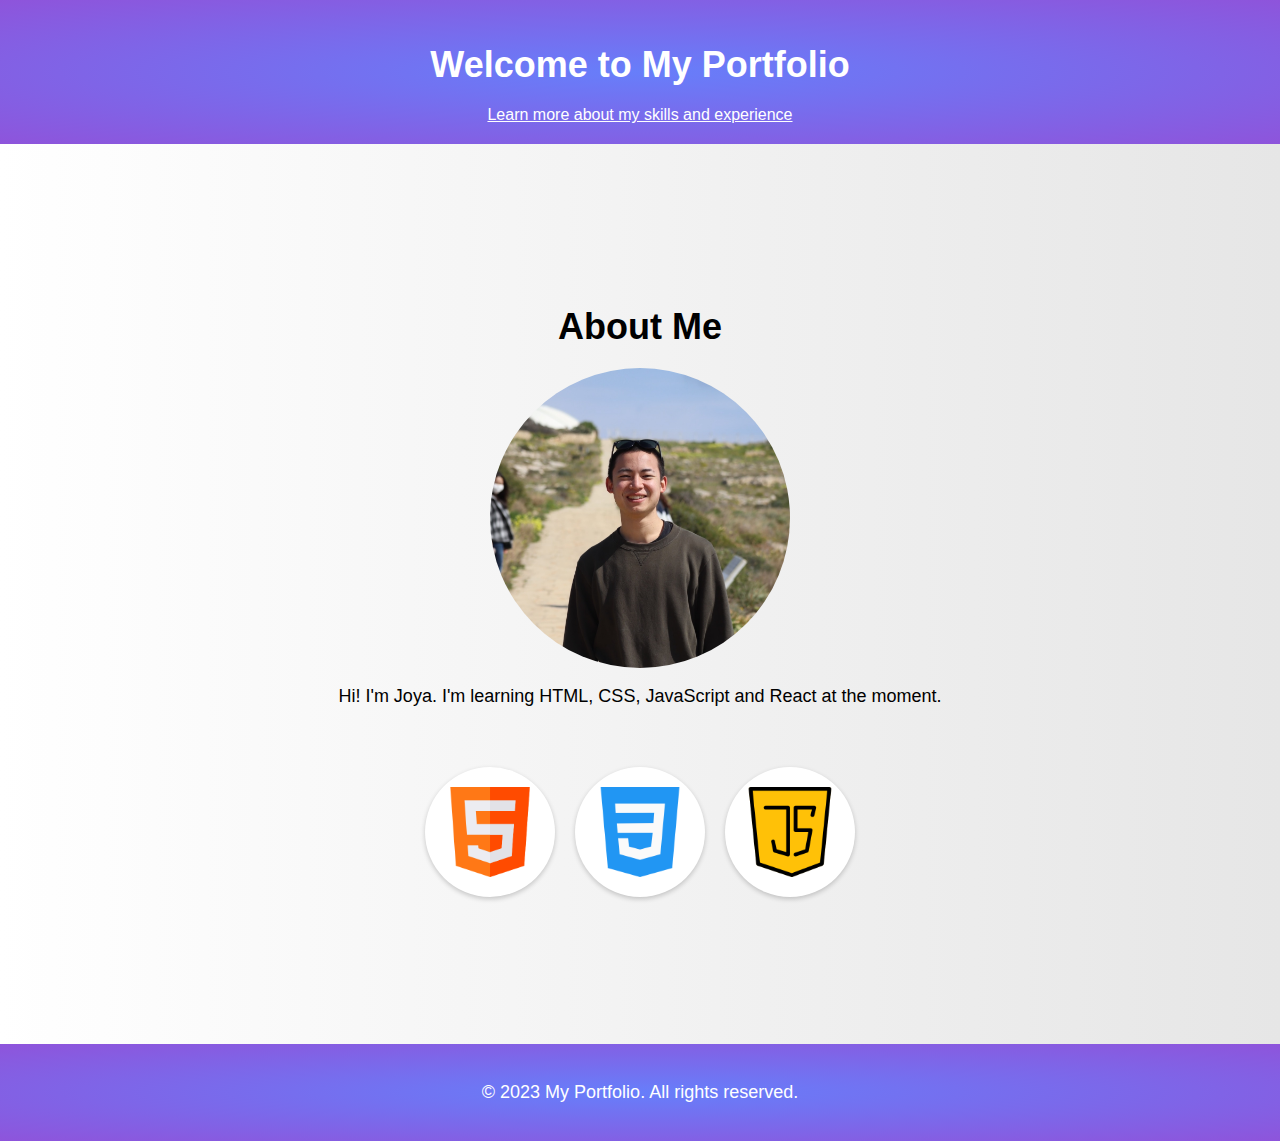
==== index.html @ 6529e583 "initial commit." ====
<!DOCTYPE html>
<html>
<head>
  <title>My Portfolio</title>
  <link rel="stylesheet" href="src/style.css">
  <link rel="shortcut icon" href="src/favicon.ico.png">
</head>
<body>
  <div class="header">
    <h1>Welcome to My Portfolio</h1>
    <a href="portfolio.html">Learn more about my skills and experience</a>
  </div>

  <div class="container">
    <div class="content">
      <h1>About Me</h1>
      <div class="profile-picture">
        <img src="src/malta.JPG" alt="Profile Picture">
      </div>
      
      <p>Hi! I'm Joya. I'm learning HTML, CSS, JavaScript and React at the moment.</p>

      <div class="logo-container">
        <div class="logo">
          <img src="src/html3.png" alt="HTML Logo">
        </div>
        <div class="logo">
          <img src="src/css3.png" alt="CSS Logo">
        </div>
        <div class="logo">
          <img src="src/js3.png" alt="JavaScript Logo">
        </div>
      </div>
    </div>
  </div>

  <footer class="footer">
    <p>&copy; 2023 My Portfolio. All rights reserved.</p>
  </footer>

  <script src="src/index.js"></script>
</body>
</html>
---- src/style.css ----
body {
    margin: 0;
    padding: 0;
    font-family: Arial, sans-serif;
  }
  
  .header {
    background-image: radial-gradient(rgba(103, 126, 250, 1), rgba(142, 84, 219, 1));
    color: #fff;
    text-align: center;
    padding: 20px;
  }
  
  .container {
    display: flex;
    justify-content: center;
    align-items: center;
    height: 100vh;
    background: linear-gradient(to right, #fff, #e6e6e6);
  }
  
  .content {
    text-align: center;
  }
  
  h1 {
    font-size: 36px;
    margin-bottom: 20px;
  }
  
  p {
    font-size: 18px;
  }
  a {
    color: white;
  }
  
  .logo-container {
    display: flex;
    justify-content: center;
    margin-top: 50px;
  }
  
  .logo {
    margin: 10px;
    width: 130px;
    height: 130px;
    border-radius: 50%;
    background-color: #fff;
    box-shadow: 0 2px 5px rgba(0, 0, 0, 0.2);
    transition: transform 0.3s;
    display: flex;
    align-items: center;
    justify-content: center;
    overflow: hidden;
    position: relative;
  }
  
  .logo img {
    width: 90px;
    height: 90px;
    transition: transform 0.3s;
  }
  
  .logo:hover {
    transform: scale(1.1);
  }
  
  .logo:before {
    content: '';
    position: absolute;
    top: -10px;
    left: -10px;
    right: -10px;
    bottom: -10px;
    background: linear-gradient(to bottom right, #ff8a00, #e52e71);
    opacity: 0.8;
    transform: scale(0);
    transition: transform 0.3s;
  }
  
  .logo:hover:before {
    transform: scale(1);
  }
  .profile-picture {
    display: flex;
    justify-content: center;
    margin-top: 20px;
  }
  
  .profile-picture img {
    width: 300px;
    height: 300px;
    border-radius: 50%;
    object-fit: cover;
  }
  .footer {
    background-image: radial-gradient(rgba(103, 126, 250, 1), rgba(142, 84, 219, 1));
    color: #fff;
    text-align: center;
    padding: 20px;
  }
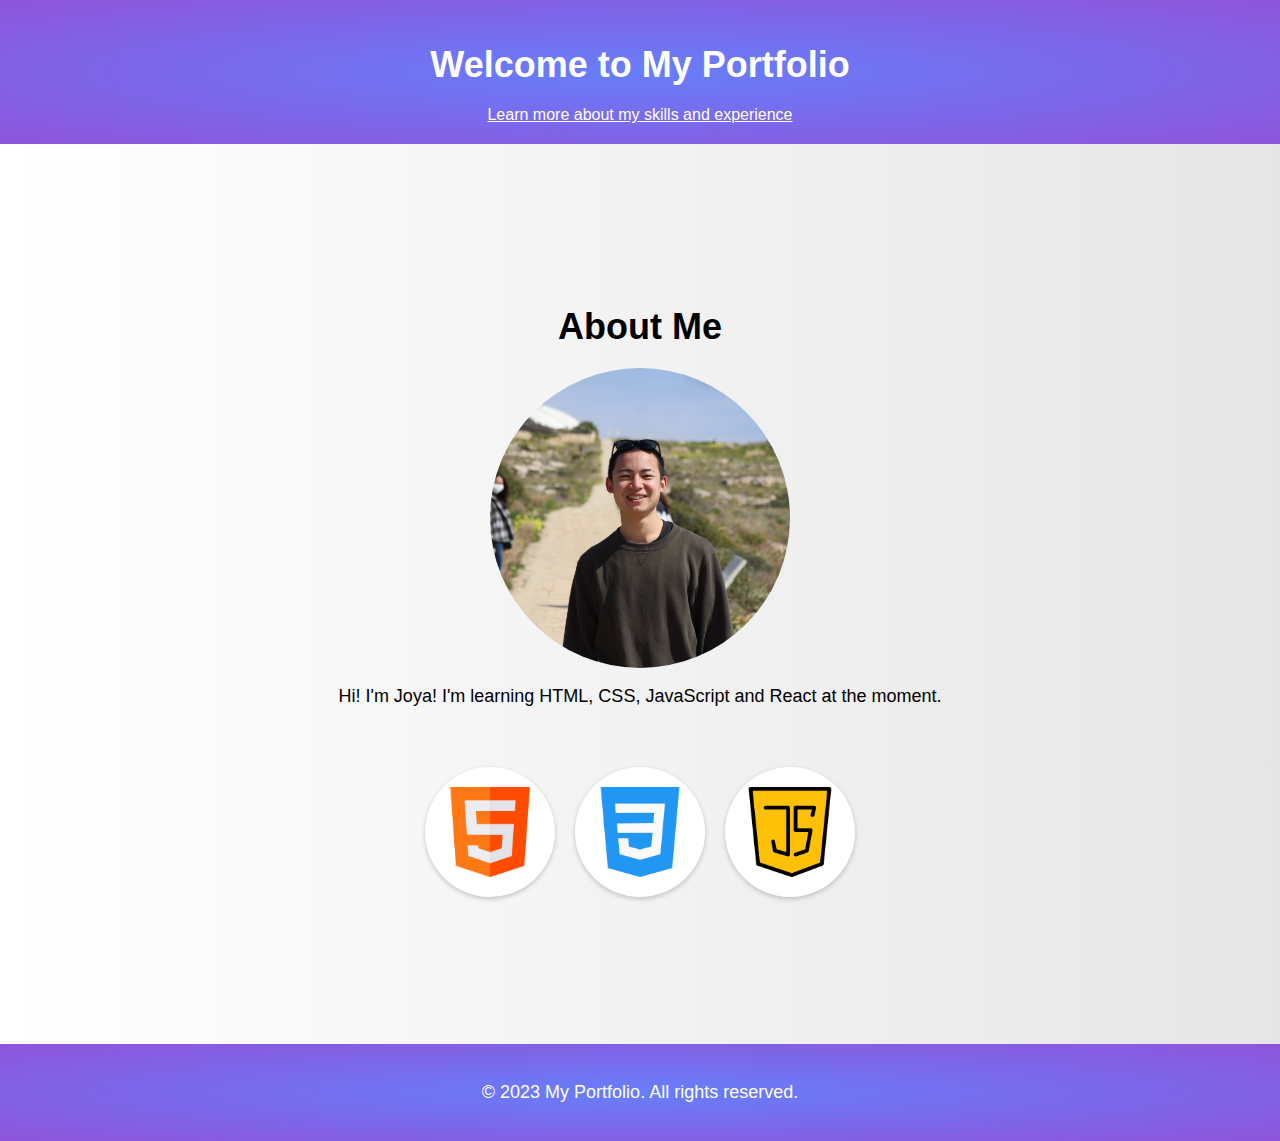
==== commit 694e2148: "Update index.html" ====
--- a/index.html
+++ b/index.html
@@ -16,9 +16,9 @@
       <h1>About Me</h1>
       <div class="profile-picture">
         <img src="src/malta.JPG" alt="Profile Picture">
-      </div>
+      </div>  
       
-      <p>Hi! I'm Joya. I'm learning HTML, CSS, JavaScript and React at the moment.</p>
+      <p>Hi! I'm Joya! I'm learning HTML, CSS, JavaScript and React at the moment.</p>
 
       <div class="logo-container">
         <div class="logo">
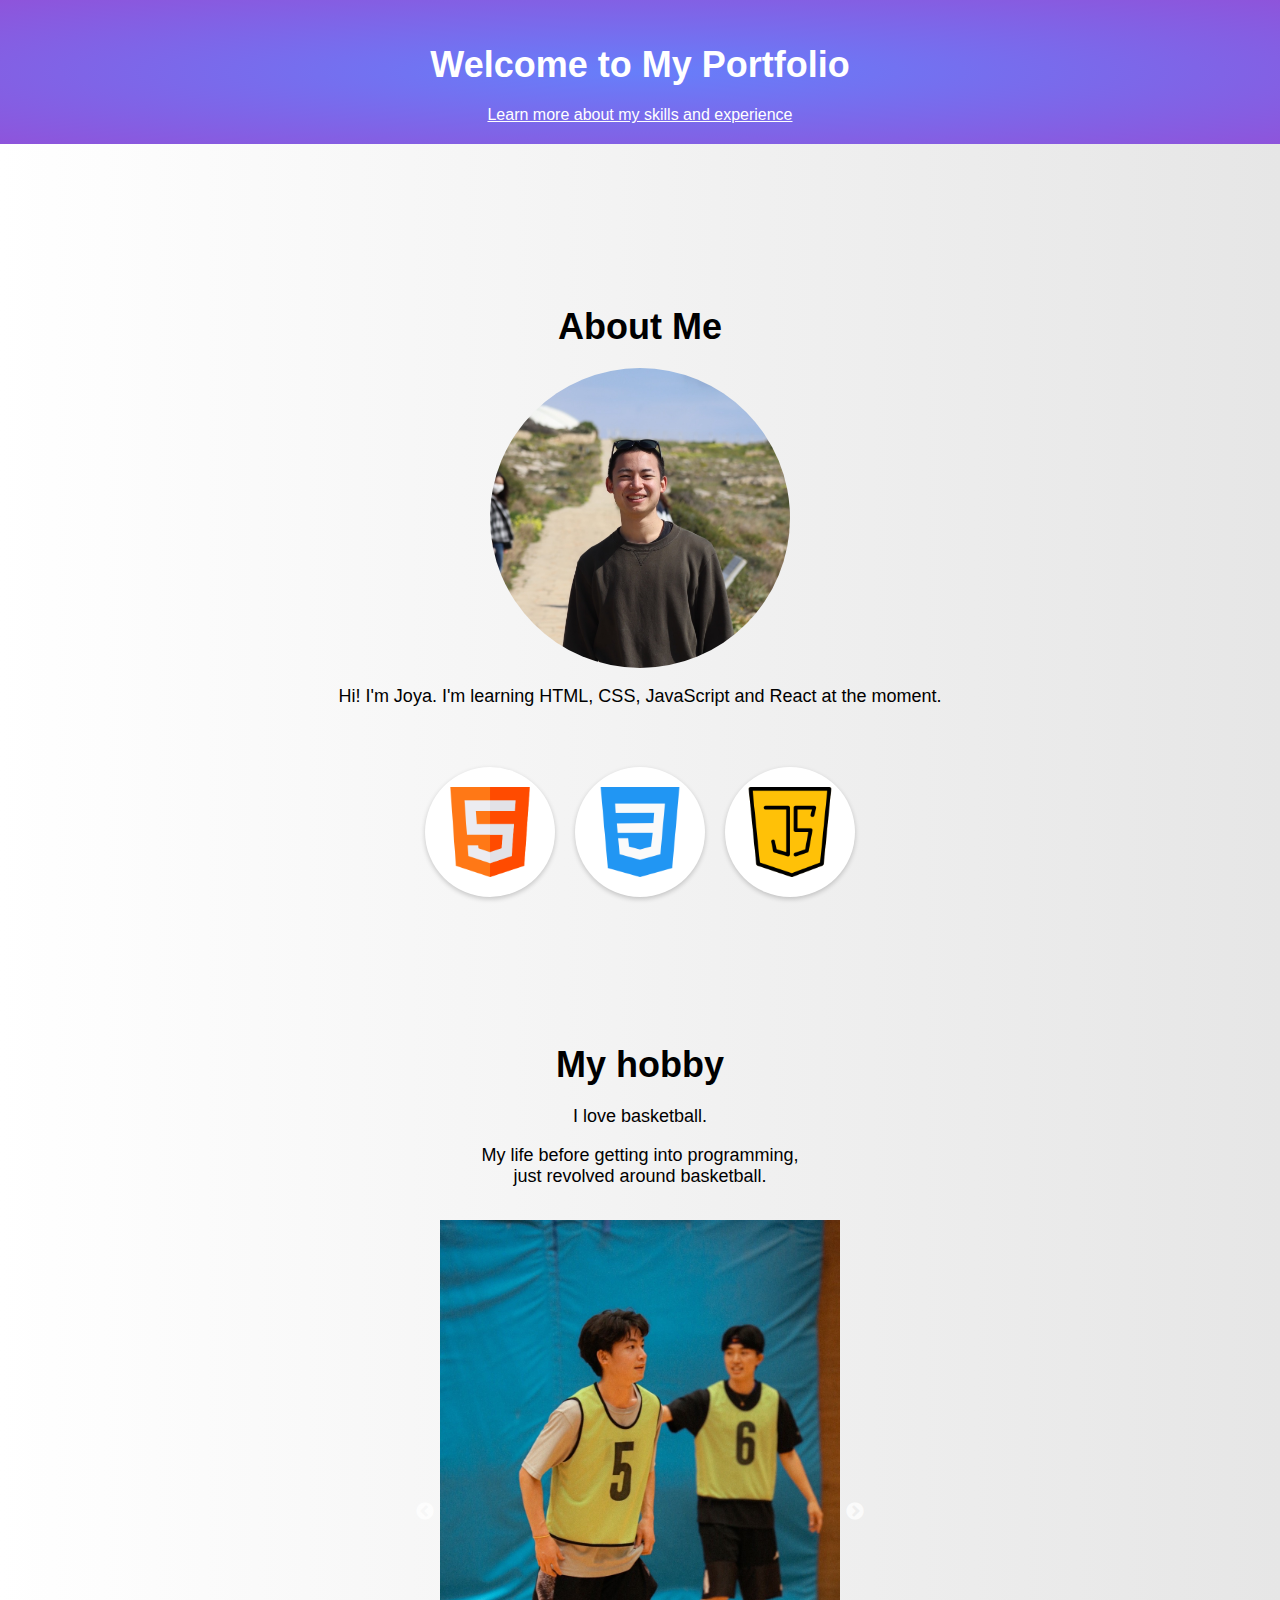
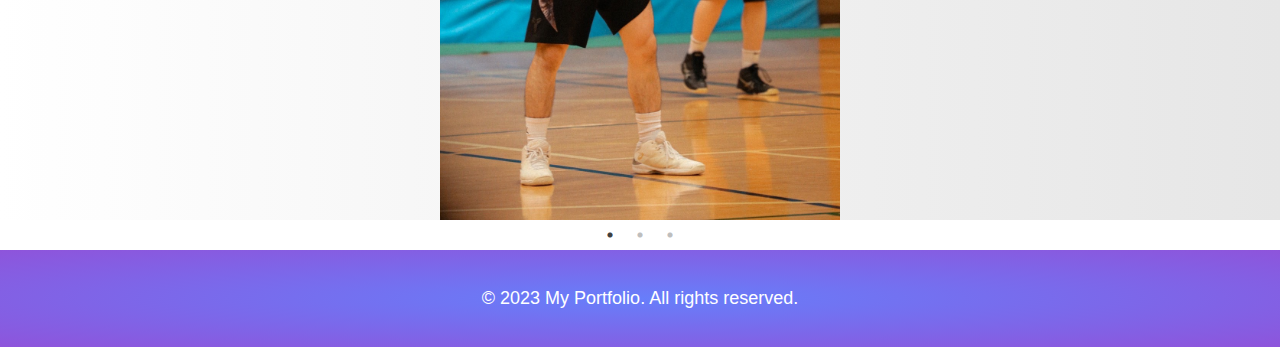
==== commit 4a36e285: "Second commit" ====
--- a/index.html
+++ b/index.html
@@ -3,7 +3,27 @@
 <head>
   <title>My Portfolio</title>
   <link rel="stylesheet" href="src/style.css">
+  <link rel="stylesheet" href="./slick/slick.css">
+  <link rel="stylesheet" href="./slick/slick-theme.css">
   <link rel="shortcut icon" href="src/favicon.ico.png">
+  <style>
+    /* 追加のCSSスタイル */
+    .enlarged {
+      transform: scale(1.2);
+    }
+
+    .your-class {
+  max-width: 400px; /* 例として最大幅を800pxに設定 */
+  margin: 0 auto; /* 中央に配置するためのマージン指定 */
+}
+
+.your-class img {
+  width: 100%;
+  height: auto;
+  padding-top: 15px;
+}
+
+  </style>
 </head>
 <body>
   <div class="header">
@@ -15,30 +35,101 @@
     <div class="content">
       <h1>About Me</h1>
       <div class="profile-picture">
-        <img src="src/malta.JPG" alt="Profile Picture">
-      </div>  
+        <img id="profile-img" src="src/malta.JPG" alt="Profile Picture">
+      </div>
       
-      <p>Hi! I'm Joya! I'm learning HTML, CSS, JavaScript and React at the moment.</p>
+      <p>Hi! I'm Joya. I'm learning HTML, CSS, JavaScript and React at the moment.</p>
 
       <div class="logo-container">
         <div class="logo">
-          <img src="src/html3.png" alt="HTML Logo">
+          <img id="htmlLogo" class="logo-img" src="src/html3.png" alt="HTML Logo">
         </div>
         <div class="logo">
-          <img src="src/css3.png" alt="CSS Logo">
+          <img id="cssLogo" class="logo-img" src="src/css3.png" alt="CSS Logo">
         </div>
         <div class="logo">
-          <img src="src/js3.png" alt="JavaScript Logo">
+          <img id="jsLogo" class="logo-img" src="src/js3.png" alt="JavaScript Logo">
         </div>
       </div>
     </div>
   </div>
+
+  <div class="myhobbycontainer">
+  <div class="myhobby">
+  <h1 class="h1hobby">My hobby</h1>
+  <p>I love basketball.
+  <p>My life before getting into programming,
+    <br>
+  just revolved around basketball.</p>
+  </div>
+  
+  <div class="your-class">
+    <div>
+      <img src="src/basketball.jpg" alt="Basketball picture">
+    </div>
+    <div>
+      <img src="src/hayama.jpg" alt="Hayama picture">
+    </div>
+    <div>
+      <img src="src/sarushima1.jpg" alt="Sarushima picture">
+    </div>
+  </div>
+  </div>  
 
   <footer class="footer">
     <p>&copy; 2023 My Portfolio. All rights reserved.</p>
   </footer>
 
   <script src="src/index.js"></script>
+  <script src="https://code.jquery.com/jquery-1.11.0.min.js"></script>
+  <script src="https://code.jquery.com/jquery-migrate-1.2.1.min.js"></script>
+  <script src="./slick/slick.min.js"></script>
+  <script>
+    // プロフィール画像をクリックしたときの動作
+    const profileImg = document.getElementById('profile-img');
+    profileImg.addEventListener('click', () => {
+      alert("Hello! Welcome to my portfolio.");
+    });
+
+    // ロゴ画像にマウスオーバーしたときの動作
+    const logoImgs = document.querySelectorAll('.logo-img');
+    logoImgs.forEach((logoImg) => {
+      logoImg.addEventListener('mouseover', () => {
+        logoImg.classList.add('enlarged');
+      });
+      logoImg.addEventListener('mouseout', () => {
+        logoImg.classList.remove('enlarged');
+      });
+    });
+
+    // HTMLロゴ画像をクリックしたときの動作
+    const htmlLogo = document.getElementById('htmlLogo');
+    htmlLogo.addEventListener('click', () => {
+      alert("2021年4月からHTMLの学習をスタートしました。");
+    });
+
+    // CSSロゴ画像をクリックしたときの動作
+    const cssLogo = document.getElementById('cssLogo');
+    cssLogo.addEventListener('click', () => {
+      alert("2021年4月からCSSの学習をスタートしました。");
+    });
+
+    // JavaScriptロゴ画像をクリックしたときの動作
+    const jsLogo = document.getElementById('jsLogo');
+    jsLogo.addEventListener('click', () => {
+      alert("2023年5月からJavaScriptの学習をスタートしました。");
+    });
+  </script>
+  <script>
+    $(document).ready(function() {
+      $('.your-class').slick({
+        dots: true, // ドットナビゲーションの表示
+        autoplay: true, // 自動再生の有効化
+        autoplaySpeed: 2000 // スライド切り替えの間隔（ミリ秒）
+      });
+    });
+  </script>
 </body>
 </html>
 
+
--- a/src/style.css
+++ b/src/style.css
@@ -94,9 +94,25 @@
     border-radius: 50%;
     object-fit: cover;
   }
+
   .footer {
     background-image: radial-gradient(rgba(103, 126, 250, 1), rgba(142, 84, 219, 1));
     color: #fff;
     text-align: center;
     padding: 20px;
-  }+  }
+
+  .myhobbycontainer {
+    background: linear-gradient(to right, #fff, #e6e6e6);
+    margin-top: 0;
+    margin-bottom: 0;
+  }
+  
+  .myhobby {
+    text-align: center;
+  }
+  .h1hobby {
+    margin-top: 0;
+  }
+ 
+ 